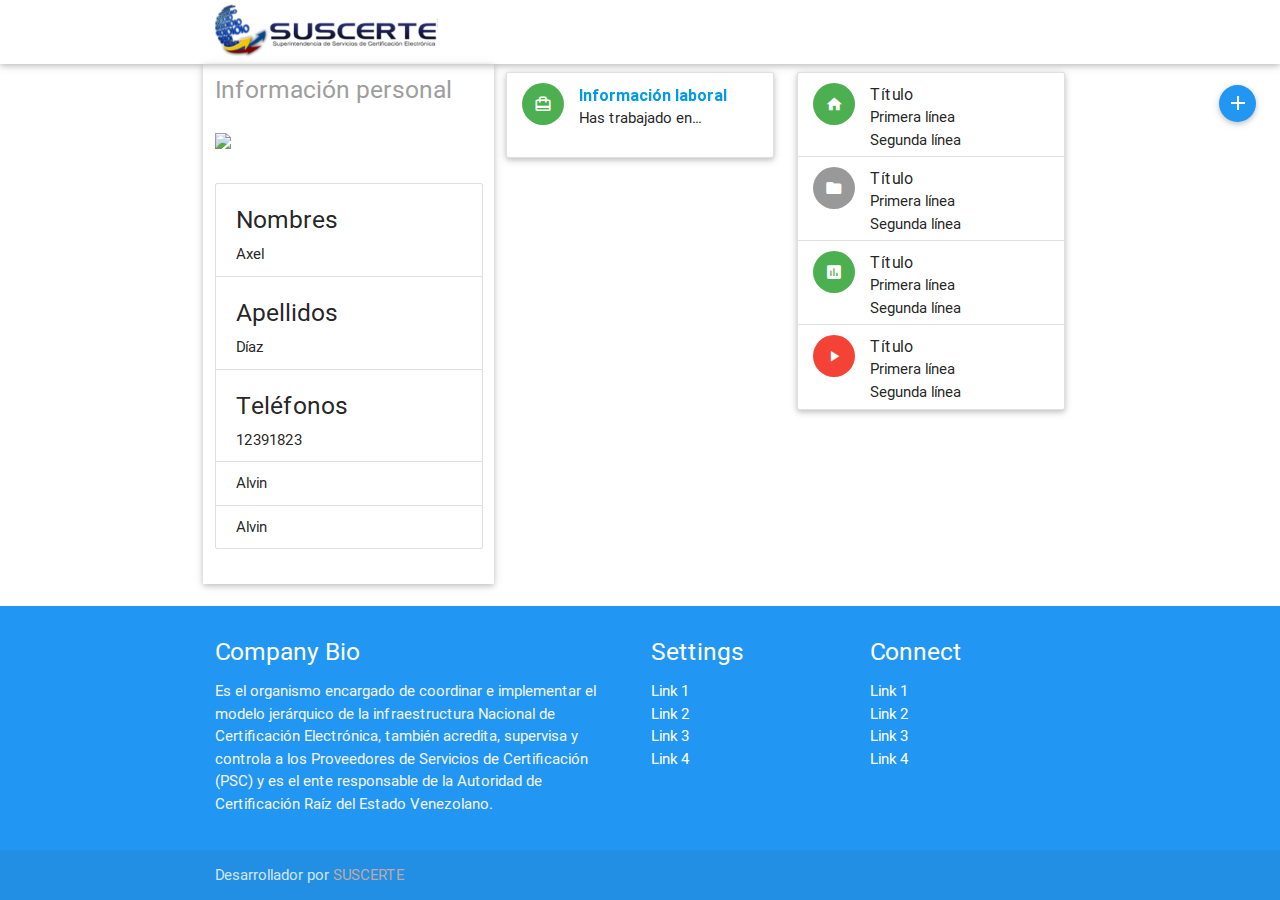
==== perfil.html @ 5a329c9f "Añadiendo perfil" ====
<!DOCTYPE html>
<html lang="en">
<head>
  <meta http-equiv="Content-Type" content="text/html; charset=UTF-8"/>
  <meta name="viewport" content="width=device-width, initial-scale=1, maximum-scale=1.0, user-scalable=no"/>
  <link rel="shortcut icon" href="static/images/favicon.ico" />
  <title>Registro de Auditores - SUSCERTE</title>

  <!-- CSS  -->
  <link href="static/css/styles.css" type="text/css" rel="stylesheet" media="screen,projection"/>
  <link href="static/css/materialize.css" type="text/css" rel="stylesheet" media="screen,projection"/>
</head>
<body>

  <header>
  <nav class="white" role="navigation">
    <div class="nav-wrapper container">
      <a id="logo-container" href="{% url 'inicio' %}" class="brand-logo black-text"><img height=60px src="static/images/logo_suscerte.png"></a>
      <ul class="right hide-on-med-and-down">
        <li><a href="#">Navbar Link</a></li>
      </ul>

      <ul id="nav-mobile" class="side-nav">
        <li><a href="#">Navbar Link</a></li>
      </ul>
      <a href="#" data-activates="nav-mobile" class="button-collapse"><i class="mdi-navigation-menu"></i></a>
    </div>
  </nav>
  </header>


  <main>
<div class="container">
    <div class="row">

        <div class="col s12 m4 z-depth-1">
            <div class="row">
                <div class="col s12 ">
                  <h5 class="grey-text darken-1">Información personal</h5>
                </div>
            </div>
            <div class="row">
                <div class="col s12 m1 center">
                    <div class=" image-container">
                        <img src="imgs/Suscerte-logo.png">
                    </div>
                </div>
            </div>
            <div class="row">
                <div class="col s12">
                    <ul class="collection">
                        <li class="collection-item"><h5>Nombres</h5> Axel</li>
                        <li class="collection-item"><h5>Apellidos</h5> Díaz</li>
                        <li class="collection-item"><h5>Teléfonos</h5> 12391823</li>
                        <li class="collection-item">Alvin</li>
                        <li class="collection-item">Alvin</li>
                    </ul>         
                </div>
            </div>
        </div>

        <div class="col s12 m4">
            <ul class="collection z-depth-1">
                <li class="collection-item avatar">
                    <i class="mdi-action-wallet-travel circle green"></i>
                    <span class="title"><b><a class="waves-effect waves-light modal-trigger" href="#modal3">Información laboral</a></b></span>

                    <div id="modal3" class="modal bottom-sheet">
                      <div class="modal-content">
                        <h4>Usted ha trabajado en...</h4>
                        <ul class="collection">
                          <li class="collection-item avatar">
                            <i class="mdi-file-folder circle green"></i>
                            <span class="title"><b>Nombre de empresa</b></span>
                            <p>Desde FECHA, hasta FECHA<br>
                               como CARGO en el área de AREA
                            </p>
                            <a href="#!" class="secondary-content"><i class="mdi-editor-mode-edit"></i></a>
                          </li>
                          <li class="collection-item avatar">
                            <i class="mdi-file-folder circle green"></i>
                            <span class="title"><b>Nombre de empresa</b></span>
                            <p>Desde FECHA, hasta FECHA<br>
                               como CARGO en el área de AREA
                            </p>
                            <a href="#!" class="secondary-content"><i class="mdi-editor-mode-edit"></i></a>
                          </li>
                          <li class="collection-item avatar">
                            <i class="mdi-file-folder circle green"></i>
                            <span class="title"><b>Nombre de empresa</b></span>
                            <p>Desde FECHA, hasta FECHA<br>
                               como CARGO en el área de AREA
                            </p>
                            <a href="#!" class="secondary-content"><i class="mdi-editor-mode-edit"></i></a>
                          </li>
                          <li class="collection-item avatar">
                            <i class="mdi-file-folder circle green"></i>
                            <span class="title"><b>Nombre de empresa</b></span>
                            <p>Desde FECHA, hasta FECHA<br>
                               como CARGO en el área de AREA
                            </p>
                            <a href="#!" class="secondary-content"><i class="mdi-editor-mode-edit"></i></a>
                          </li>
                          <li class="collection-item avatar">
                            <i class="mdi-file-folder circle green"></i>
                            <span class="title"><b>Nombre de empresa</b></span>
                            <p>Desde FECHA, hasta FECHA<br>
                               como CARGO en el área de AREA
                            </p>
                            <a href="#!" class="secondary-content"><i class="mdi-editor-mode-edit"></i></a>
                          </li>
                          <li class="collection-item avatar">
                            <i class="mdi-file-folder circle green"></i>
                            <span class="title"><b>Nombre de empresa</b></span>
                            <p>Desde FECHA, hasta FECHA<br>
                               como CARGO en el área de AREA
                            </p>
                            <a href="#!" class="secondary-content"><i class="mdi-editor-mode-edit"></i></a>
                          </li>
                        </ul>
                      </div>
                    </div>
                    <p>Has trabajado en...<br></p>
                </li>
            </ul>
        </div>

        <div class="col s12 m4">
            <ul class="collection z-depth-1">
                <li class="collection-item avatar">
                    <i class="mdi-action-home circle green"></i>
                    <span class="title">Título</span>
                    <p>Primera línea<br>
                    Segunda línea

                    </p>
                </li>
                <li class="collection-item avatar">
                    <i class="mdi-file-folder circle"></i>
                    <span class="title">Título</span>
                    <p>Primera línea<br>
                    Segunda línea

                    </p>
                </li>
                <li class="collection-item avatar">
                    <i class="mdi-action-assessment circle green"></i>
                    <span class="title">Título</span>
                    <p>Primera línea<br>
                    Segunda línea

                    </p>
                </li>
                <li class="collection-item avatar">
                    <i class="mdi-av-play-arrow circle red"></i>
                    <span class="title">Título</span>
                    <p>Primera línea<br>
                    Segunda línea

                    </p>
                </li>
            </ul>
        </div>
    </div>
</div>
<div class="fixed-action-btn" style="top: 70px; right: 24px;">
    <a class="btn-floating btn-medium tooltipped blue" data-position="left" data-delay="50" data-tooltip="Añadir">
        <i class="large mdi-content-add"></i>
    </a>
    <ul>
        <li>
            <a class="btn-floating tooltipped yellow darken-1" data-position="left" data-delay="50" data-tooltip="Laboral" style="transform: scaleY(0.4) scaleX(0.4) translateY(30px); opacity: 0;">
                <i class="large mdi-action-wallet-travel"></i>
            </a>
        </li>
        <li>
            <a class="btn-floating tooltipped green" data-position="left" data-delay="50" data-tooltip="Curso" style="transform: scaleY(0.4) scaleX(0.4) translateY(30px); opacity: 0;">
                <i class="large mdi-social-school"></i>
            </a>
        </li>
        <li>
            <a class="btn-floating tooltipped blue darken-4" data-position="left" data-delay="50" data-tooltip="Certificación" style="transform: scaleY(0.4) scaleX(0.4) translateY(30px); opacity: 0;">
                <i class="large mdi-social-school"></i>
            </a>
        </li>
        <li>
            <a class="btn-floating tooltipped cyan" data-position="left" data-delay="50" data-tooltip="Habilidad" style="transform: scaleY(0.4) scaleX(0.4) translateY(30px); opacity: 0;">
                <i class="large mdi-social-school"></i>
            </a>
        </li>
        <li>
            <a class="btn-floating tooltipped red" data-position="left" data-delay="50" data-tooltip="Otro conocimiento" style="transform: scaleY(0.4) scaleX(0.4) translateY(30px); opacity: 0;">
                <i class="large mdi-social-school"></i>
            </a>
        </li>
        <li>
            <a class="btn-floating tooltipped teal darken-4" data-position="left" data-delay="50" data-tooltip="Idioma" style="transform: scaleY(0.4) scaleX(0.4) translateY(30px); opacity: 0;">
                <i class="large mdi-social-school"></i>
            </a>
        </li>
    </ul>
</div>

  </main>

  <!--  Scripts-->
  <script src="static/js/jquery-2.1.1.min.js"></script>
  <script src="static/js/materialize.js"></script>
  <script src="static/js/init.js"></script>
  <script>
    $('.datepicker').pickadate({
    selectMonths: true, // Creates a dropdown to control month
    selectYears: 200,
    format: 'dd/mm/yyyy',
    });
  </script>

  </body>
<footer>
  <div class="page-footer blue">
    <div class="container">
      <div class="row">
        <div class="col l6 s12">
          <h5 class="white-text">Company Bio</h5>
          <p class="grey-text text-lighten-4">Es el organismo encargado de coordinar e implementar el modelo jerárquico de la infraestructura Nacional de Certificación Electrónica, también acredita, supervisa y controla a los Proveedores de Servicios de Certificación (PSC) y es el ente responsable de la Autoridad de Certificación Raíz del Estado Venezolano.</p>


        </div>
        <div class="col l3 s12">
          <h5 class="white-text">Settings</h5>
          <ul>
            <li><a class="white-text" href="#!">Link 1</a></li>
            <li><a class="white-text" href="#!">Link 2</a></li>
            <li><a class="white-text" href="#!">Link 3</a></li>
            <li><a class="white-text" href="#!">Link 4</a></li>
          </ul>
        </div>
        <div class="col l3 s12">
          <h5 class="white-text">Connect</h5>
          <ul>
            <li><a class="white-text" href="#!">Link 1</a></li>
            <li><a class="white-text" href="#!">Link 2</a></li>
            <li><a class="white-text" href="#!">Link 3</a></li>
            <li><a class="white-text" href="#!">Link 4</a></li>
          </ul>
        </div>
      </div>
    </div>
    <div class="footer-copyright">
      <div class="container">
      Desarrollador por <a class="brown-text text-lighten-3" href="http://suscerte.gob.ve">SUSCERTE</a>
      </div>
    </div>
  </div>
</footer>
</html>
---- static/css/styles.css ----
body {
    display: flex;
    min-height: 100vh;
    flex-direction: column;
}

main {
    flex: 1 0 auto;
}
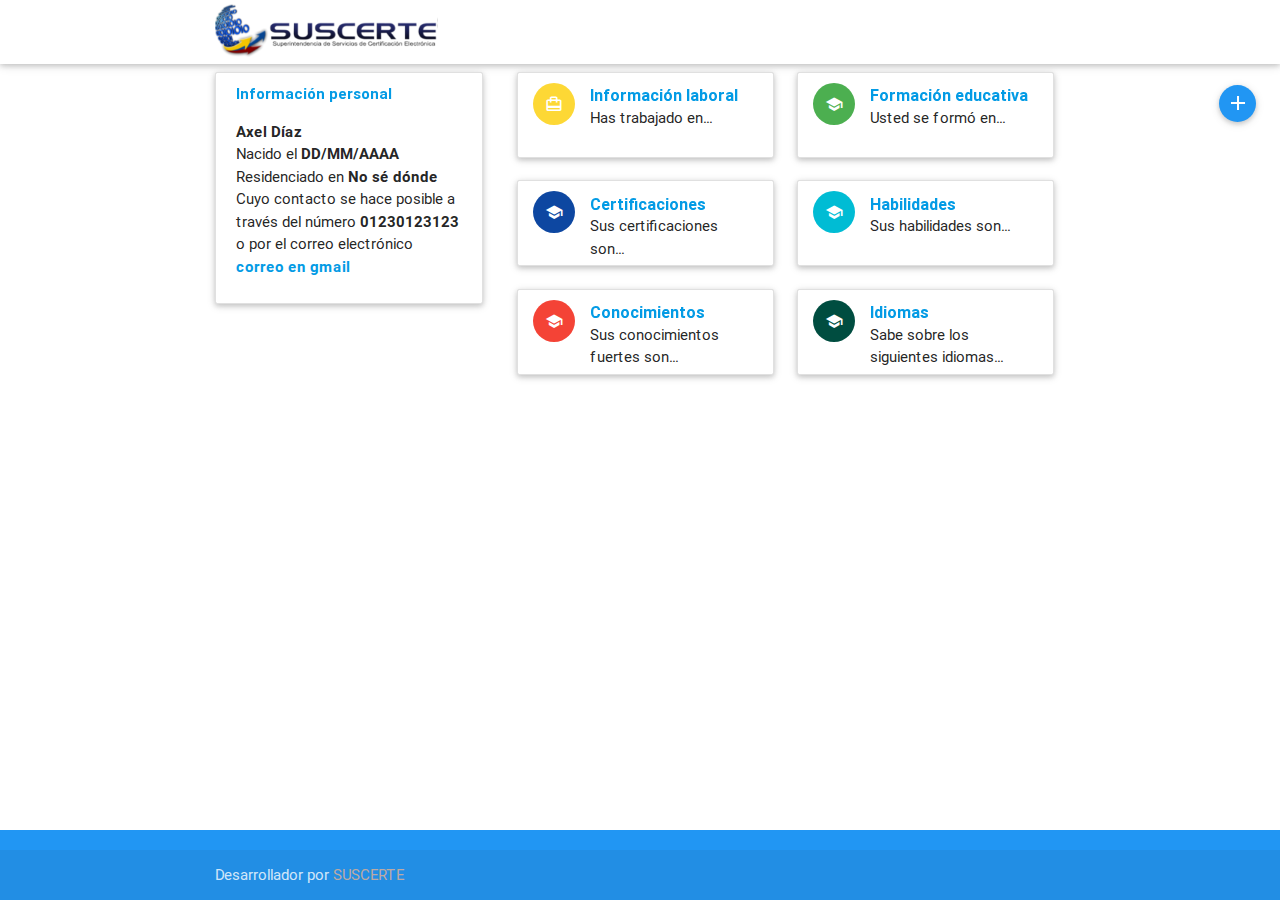
==== commit dfb87ec4: "Mejorando perfil" ====
--- a/perfil.html
+++ b/perfil.html
@@ -15,7 +15,7 @@
   <header>
   <nav class="white" role="navigation">
     <div class="nav-wrapper container">
-      <a id="logo-container" href="{% url 'inicio' %}" class="brand-logo black-text"><img height=60px src="static/images/logo_suscerte.png"></a>
+      <a id="logo-container" href="index.html" class="brand-logo black-text"><img height=60px src="static/images/logo_suscerte.png"></a>
       <ul class="right hide-on-med-and-down">
         <li><a href="#">Navbar Link</a></li>
       </ul>
@@ -32,135 +32,172 @@
   <main>
 <div class="container">
     <div class="row">
-
-        <div class="col s12 m4 z-depth-1">
-            <div class="row">
-                <div class="col s12 ">
-                  <h5 class="grey-text darken-1">Información personal</h5>
-                </div>
-            </div>
-            <div class="row">
-                <div class="col s12 m1 center">
-                    <div class=" image-container">
-                        <img src="imgs/Suscerte-logo.png">
-                    </div>
-                </div>
-            </div>
-            <div class="row">
-                <div class="col s12">
-                    <ul class="collection">
-                        <li class="collection-item"><h5>Nombres</h5> Axel</li>
-                        <li class="collection-item"><h5>Apellidos</h5> Díaz</li>
-                        <li class="collection-item"><h5>Teléfonos</h5> 12391823</li>
-                        <li class="collection-item">Alvin</li>
-                        <li class="collection-item">Alvin</li>
-                    </ul>         
-                </div>
-            </div>
-        </div>
-
         <div class="col s12 m4">
             <ul class="collection z-depth-1">
-                <li class="collection-item avatar">
-                    <i class="mdi-action-wallet-travel circle green"></i>
-                    <span class="title"><b><a class="waves-effect waves-light modal-trigger" href="#modal3">Información laboral</a></b></span>
-
-                    <div id="modal3" class="modal bottom-sheet">
-                      <div class="modal-content">
-                        <h4>Usted ha trabajado en...</h4>
-                        <ul class="collection">
-                          <li class="collection-item avatar">
-                            <i class="mdi-file-folder circle green"></i>
-                            <span class="title"><b>Nombre de empresa</b></span>
-                            <p>Desde FECHA, hasta FECHA<br>
-                               como CARGO en el área de AREA
-                            </p>
-                            <a href="#!" class="secondary-content"><i class="mdi-editor-mode-edit"></i></a>
-                          </li>
-                          <li class="collection-item avatar">
-                            <i class="mdi-file-folder circle green"></i>
-                            <span class="title"><b>Nombre de empresa</b></span>
-                            <p>Desde FECHA, hasta FECHA<br>
-                               como CARGO en el área de AREA
-                            </p>
-                            <a href="#!" class="secondary-content"><i class="mdi-editor-mode-edit"></i></a>
-                          </li>
-                          <li class="collection-item avatar">
-                            <i class="mdi-file-folder circle green"></i>
-                            <span class="title"><b>Nombre de empresa</b></span>
-                            <p>Desde FECHA, hasta FECHA<br>
-                               como CARGO en el área de AREA
-                            </p>
-                            <a href="#!" class="secondary-content"><i class="mdi-editor-mode-edit"></i></a>
-                          </li>
-                          <li class="collection-item avatar">
-                            <i class="mdi-file-folder circle green"></i>
-                            <span class="title"><b>Nombre de empresa</b></span>
-                            <p>Desde FECHA, hasta FECHA<br>
-                               como CARGO en el área de AREA
-                            </p>
-                            <a href="#!" class="secondary-content"><i class="mdi-editor-mode-edit"></i></a>
-                          </li>
-                          <li class="collection-item avatar">
-                            <i class="mdi-file-folder circle green"></i>
-                            <span class="title"><b>Nombre de empresa</b></span>
-                            <p>Desde FECHA, hasta FECHA<br>
-                               como CARGO en el área de AREA
-                            </p>
-                            <a href="#!" class="secondary-content"><i class="mdi-editor-mode-edit"></i></a>
-                          </li>
-                          <li class="collection-item avatar">
-                            <i class="mdi-file-folder circle green"></i>
-                            <span class="title"><b>Nombre de empresa</b></span>
-                            <p>Desde FECHA, hasta FECHA<br>
-                               como CARGO en el área de AREA
-                            </p>
-                            <a href="#!" class="secondary-content"><i class="mdi-editor-mode-edit"></i></a>
-                          </li>
-                        </ul>
-                      </div>
-                    </div>
-                    <p>Has trabajado en...<br></p>
-                </li>
-            </ul>
-        </div>
-
-        <div class="col s12 m4">
-            <ul class="collection z-depth-1">
-                <li class="collection-item avatar">
-                    <i class="mdi-action-home circle green"></i>
-                    <span class="title">Título</span>
-                    <p>Primera línea<br>
-                    Segunda línea
-
-                    </p>
-                </li>
-                <li class="collection-item avatar">
-                    <i class="mdi-file-folder circle"></i>
-                    <span class="title">Título</span>
-                    <p>Primera línea<br>
-                    Segunda línea
-
-                    </p>
-                </li>
-                <li class="collection-item avatar">
-                    <i class="mdi-action-assessment circle green"></i>
-                    <span class="title">Título</span>
-                    <p>Primera línea<br>
-                    Segunda línea
-
-                    </p>
-                </li>
-                <li class="collection-item avatar">
-                    <i class="mdi-av-play-arrow circle red"></i>
-                    <span class="title">Título</span>
-                    <p>Primera línea<br>
-                    Segunda línea
-
+                <li class="collection-item">
+                    <span class="title"><b><a class="waves-effect waves-light modal-trigger" href="#">Información personal</a></b></span>
+                    <p>
+                        <b>Axel Díaz</b><br />
+                        Nacido el <b>DD/MM/AAAA</b><br />
+                        Residenciado en <b>No sé dónde</b><br />
+                        Cuyo contacto se hace posible a través del número <b>01230123123</b> o por el correo electrónico <b><a href="#">correo en gmail</a></b>
                     </p>
                 </li>
             </ul>
         </div>
+        <div class="col s12 m8">
+            <div class="col s12 m6">
+                <ul class="collection z-depth-1">
+                    <li class="collection-item avatar">
+                        <i class="mdi-action-wallet-travel circle yellow darken-1"></i>
+                        <span class="title"><b><a class="waves-effect waves-light modal-trigger" href="#modal3">Información laboral</a></b></span>
+
+                        <div id="modal3" class="modal bottom-sheet">
+                          <div class="modal-content">
+                            <h4>Usted ha trabajado en...</h4>
+                            <ul class="collection">
+                              <li class="collection-item avatar">
+                                <i class="mdi-file-folder circle green"></i>
+                                <span class="title"><b>Nombre de empresa</b></span>
+                                <p>Desde FECHA, hasta FECHA<br>
+                                   como CARGO en el área de AREA
+                                </p>
+                                <a href="#!" class="secondary-content"><i class="mdi-editor-mode-edit"></i></a>
+                              </li>
+                            </ul>
+                          </div>
+                        </div>
+                        <p>Has trabajado en...<br></p>
+                    </li>
+                </ul>
+            </div>
+            <div class="col s12 m6">
+                <ul class="collection z-depth-1">
+                    <li class="collection-item avatar">
+                        <i class="large mdi-social-school circle green"></i>
+                        <span class="title"><b><a class="waves-effect waves-light modal-trigger" href="#modal3">Formación educativa</a></b></span>
+
+                        <div id="modal3" class="modal bottom-sheet">
+                          <div class="modal-content">
+                            <h4>Usted ha trabajado en...</h4>
+                            <ul class="collection">
+                              <li class="collection-item avatar">
+                                <i class="mdi-file-folder circle green"></i>
+                                <span class="title"><b>Nombre de empresa</b></span>
+                                <p>Desde FECHA, hasta FECHA<br>
+                                   como CARGO en el área de AREA
+                                </p>
+                                <a href="#!" class="secondary-content"><i class="mdi-editor-mode-edit"></i></a>
+                              </li>
+                            </ul>
+                          </div>
+                        </div>
+                        <p>Usted se formó en...<br></p>
+                    </li>
+                </ul>
+            </div>
+            <div class="col s12 m6">
+                <ul class="collection z-depth-1">
+                    <li class="collection-item avatar">
+                        <i class="large mdi-social-school circle  blue darken-4"></i>
+                        <span class="title"><b><a class="waves-effect waves-light modal-trigger" href="#modal3">Certificaciones</a></b></span>
+
+                        <div id="modal3" class="modal bottom-sheet">
+                          <div class="modal-content">
+                            <h4>Usted ha trabajado en...</h4>
+                            <ul class="collection">
+                              <li class="collection-item avatar">
+                                <i class="mdi-file-folder circle green"></i>
+                                <span class="title"><b>Nombre de empresa</b></span>
+                                <p>Desde FECHA, hasta FECHA<br>
+                                   como CARGO en el área de AREA
+                                </p>
+                                <a href="#!" class="secondary-content"><i class="mdi-editor-mode-edit"></i></a>
+                              </li>
+                            </ul>
+                          </div>
+                        </div>
+                        <p>Sus certificaciones son...<br></p>
+                    </li>
+                </ul>
+            </div>
+            <div class="col s12 m6">
+                <ul class="collection z-depth-1">
+                    <li class="collection-item avatar">
+                        <i class="large mdi-social-school circle cyan"></i>
+                        <span class="title"><b><a class="waves-effect waves-light modal-trigger" href="#modal3">Habilidades</a></b></span>
+
+                        <div id="modal3" class="modal bottom-sheet">
+                          <div class="modal-content">
+                            <h4>Usted ha trabajado en...</h4>
+                            <ul class="collection">
+                              <li class="collection-item avatar">
+                                <i class="mdi-file-folder circle green"></i>
+                                <span class="title"><b>Nombre de empresa</b></span>
+                                <p>Desde FECHA, hasta FECHA<br>
+                                   como CARGO en el área de AREA
+                                </p>
+                                <a href="#!" class="secondary-content"><i class="mdi-editor-mode-edit"></i></a>
+                              </li>
+                            </ul>
+                          </div>
+                        </div>
+                        <p>Sus habilidades son...<br></p>
+                    </li>
+                </ul>
+            </div>
+            <div class="col s12 m6">
+                <ul class="collection z-depth-1">
+                    <li class="collection-item avatar">
+                        <i class="large mdi-social-school circle red"></i>
+                        <span class="title"><b><a class="waves-effect waves-light modal-trigger" href="#modal3">Conocimientos</a></b></span>
+
+                        <div id="modal3" class="modal bottom-sheet">
+                          <div class="modal-content">
+                            <h4>Usted ha trabajado en...</h4>
+                            <ul class="collection">
+                              <li class="collection-item avatar">
+                                <i class="mdi-file-folder circle green"></i>
+                                <span class="title"><b>Nombre de empresa</b></span>
+                                <p>Desde FECHA, hasta FECHA<br>
+                                   como CARGO en el área de AREA
+                                </p>
+                                <a href="#!" class="secondary-content"><i class="mdi-editor-mode-edit"></i></a>
+                              </li>
+                            </ul>
+                          </div>
+                        </div>
+                        <p>Sus conocimientos fuertes son...<br></p>
+                    </li>
+                </ul>
+            </div>
+            <div class="col s12 m6">
+                <ul class="collection z-depth-1">
+                    <li class="collection-item avatar">
+                        <i class="large mdi-social-school circle teal darken-4"></i>
+                        <span class="title"><b><a class="waves-effect waves-light modal-trigger" href="#modal3">Idiomas</a></b></span>
+
+                        <div id="modal3" class="modal bottom-sheet">
+                          <div class="modal-content">
+                            <h4>Usted ha trabajado en...</h4>
+                            <ul class="collection">
+                              <li class="collection-item avatar">
+                                <i class="mdi-file-folder circle green"></i>
+                                <span class="title"><b>Nombre de empresa</b></span>
+                                <p>Desde FECHA, hasta FECHA<br>
+                                   como CARGO en el área de AREA
+                                </p>
+                                <a href="#!" class="secondary-content"><i class="mdi-editor-mode-edit"></i></a>
+                              </li>
+                            </ul>
+                          </div>
+                        </div>
+                        <p>Sabe sobre los siguientes idiomas...<br></p>
+                    </li>
+                </ul>
+            </div>
+        </div>
+
     </div>
 </div>
 <div class="fixed-action-btn" style="top: 70px; right: 24px;">
@@ -218,34 +255,6 @@
   </body>
 <footer>
   <div class="page-footer blue">
-    <div class="container">
-      <div class="row">
-        <div class="col l6 s12">
-          <h5 class="white-text">Company Bio</h5>
-          <p class="grey-text text-lighten-4">Es el organismo encargado de coordinar e implementar el modelo jerárquico de la infraestructura Nacional de Certificación Electrónica, también acredita, supervisa y controla a los Proveedores de Servicios de Certificación (PSC) y es el ente responsable de la Autoridad de Certificación Raíz del Estado Venezolano.</p>
-
-
-        </div>
-        <div class="col l3 s12">
-          <h5 class="white-text">Settings</h5>
-          <ul>
-            <li><a class="white-text" href="#!">Link 1</a></li>
-            <li><a class="white-text" href="#!">Link 2</a></li>
-            <li><a class="white-text" href="#!">Link 3</a></li>
-            <li><a class="white-text" href="#!">Link 4</a></li>
-          </ul>
-        </div>
-        <div class="col l3 s12">
-          <h5 class="white-text">Connect</h5>
-          <ul>
-            <li><a class="white-text" href="#!">Link 1</a></li>
-            <li><a class="white-text" href="#!">Link 2</a></li>
-            <li><a class="white-text" href="#!">Link 3</a></li>
-            <li><a class="white-text" href="#!">Link 4</a></li>
-          </ul>
-        </div>
-      </div>
-    </div>
     <div class="footer-copyright">
       <div class="container">
       Desarrollador por <a class="brown-text text-lighten-3" href="http://suscerte.gob.ve">SUSCERTE</a>
